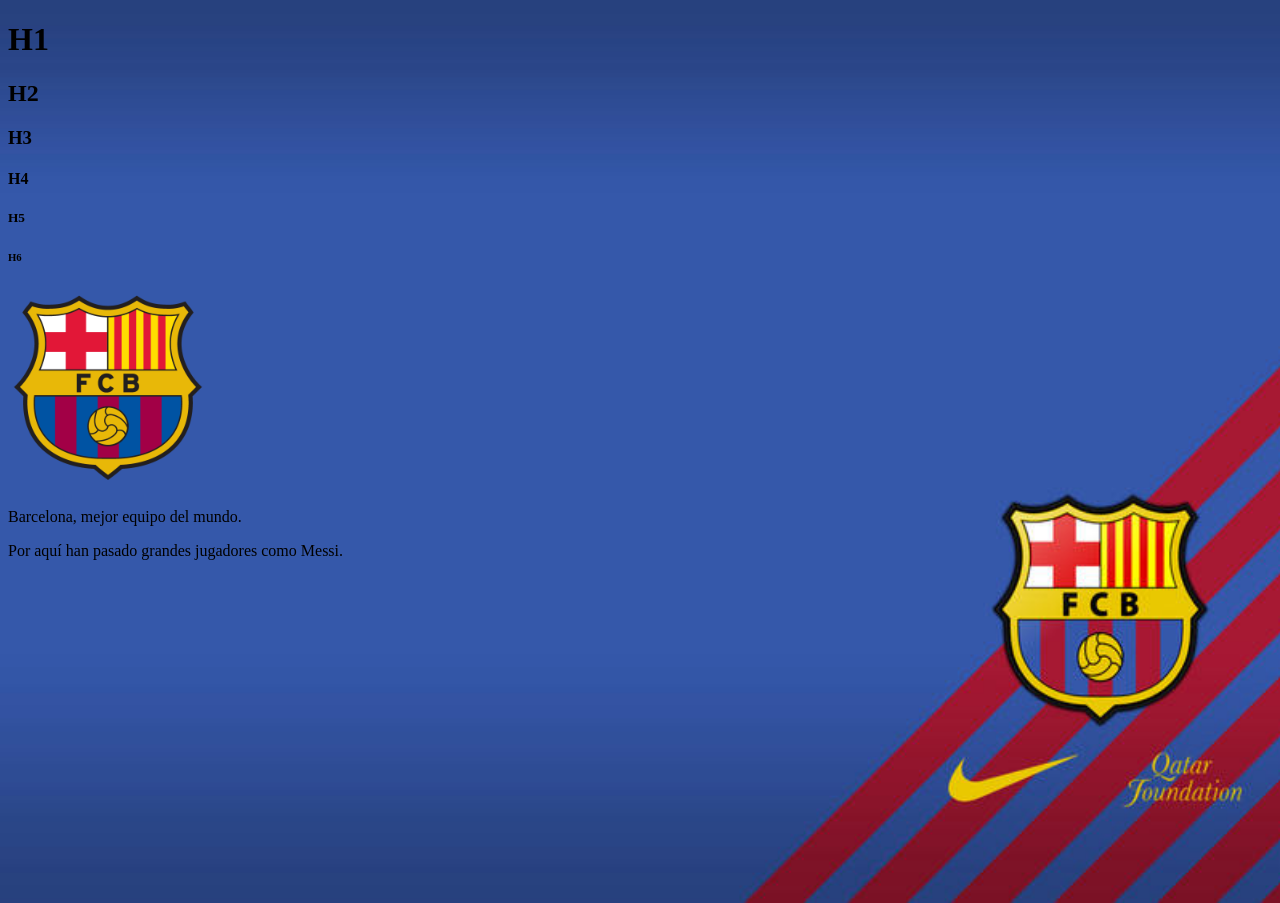
==== index.html @ af2eccf3 "Actualizacion de Archivos" ====
<!DOCTYPE html>
<html lang="en">
<head>
    <meta charset="UTF-8">
    <meta http-equiv="X-UA-Compatible" content="IE=edge">
    <meta name="viewport" content="width=device-width, initial-scale=1.0">
    <link rel="stylesheet" href="css/style.css">
    <title>Alberto Pimentel</title>
</head>
<body 
>

    <h1>H1</h1>
    <h2>H2</h2>
    <h3>H3</h3>
    <h4>H4</h4>
    <h5>H5</h5>
    <h6>H6</h6>
   
    <img src="img/barcelona.png" alt="Barcelona" width="200px" height="200px"  >

    <p>
        Barcelona, mejor equipo del mundo.
    </p>

    <p>
        Por aquí han pasado grandes jugadores como Messi.
    </p>

<iframe width="560" height="315" src="https://www.youtube.com/embed/13jQjFQmTFw" title="YouTube video player" frameborder="0" allow="accelerometer; autoplay; clipboard-write; encrypted-media; gyroscope; picture-in-picture; web-share" allowfullscreen></iframe>

</body>
</html>
---- css/style.css ----
body{
background-color: rgba(209, 129, 247, 0.637);
background-image: url(../img/fondo.jpg);
background-position: center;
background-repeat: no-repeat;
background-size: cover;
}
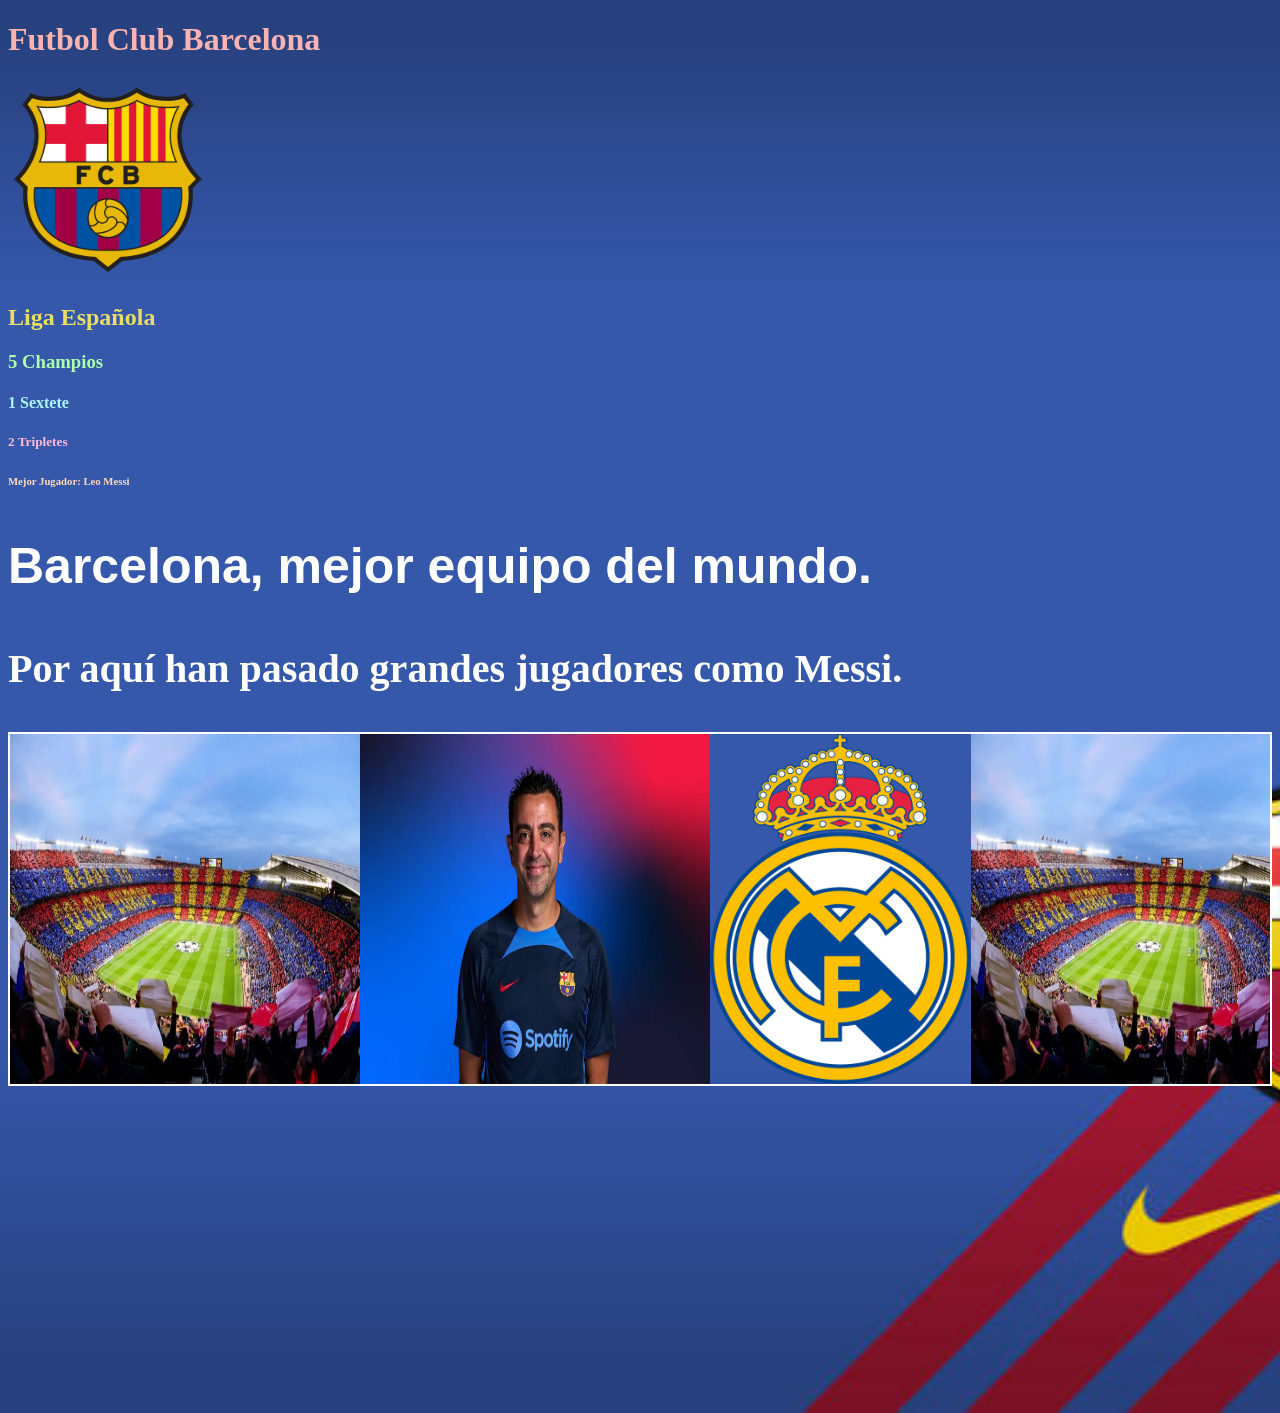
==== commit 310417f8: "Galeria de imagenes" ====
--- a/index.html
+++ b/index.html
@@ -7,25 +7,36 @@
     <link rel="stylesheet" href="css/style.css">
     <title>Alberto Pimentel</title>
 </head>
-<body 
->
+<body>
 
-    <h1>H1</h1>
-    <h2>H2</h2>
-    <h3>H3</h3>
-    <h4>H4</h4>
-    <h5>H5</h5>
-    <h6>H6</h6>
-   
+    <h1>Futbol Club Barcelona</h1>
+
     <img src="img/barcelona.png" alt="Barcelona" width="200px" height="200px"  >
 
-    <p>
+    <h2>Liga Española</h2>
+    <h3>5 Champios</h3>
+    <h4>1 Sextete </h4>
+    <h5>2 Tripletes</h5>
+    <h6>Mejor Jugador: Leo Messi</h6>
+
+
+    <p class="primer-parrafo"  >
         Barcelona, mejor equipo del mundo.
     </p>
 
-    <p>
+    <p class="segundo-parrafo">
         Por aquí han pasado grandes jugadores como Messi.
     </p>
+
+    <div class="galeria">
+        <img src="img/camp.webp" alt="Campo de barcelona">
+        <img src="img/xavi.webp" alt="Director del barcelona">
+        <img src="img/real.png" alt="Rival barcelona">
+        <img src="img/camp.webp" alt="Campo de barcelona">
+        <img src="img/xavi.webp" alt="Director del barcelona">
+        <img src="img/real.png" alt="Rival barcelona">
+
+    </div>
 
 <iframe width="560" height="315" src="https://www.youtube.com/embed/13jQjFQmTFw" title="YouTube video player" frameborder="0" allow="accelerometer; autoplay; clipboard-write; encrypted-media; gyroscope; picture-in-picture; web-share" allowfullscreen></iframe>
 
--- a/css/style.css
+++ b/css/style.css
@@ -1,7 +1,55 @@
 body{
-background-color: rgba(209, 129, 247, 0.637);
-background-image: url(../img/fondo.jpg);
-background-position: center;
-background-repeat: no-repeat;
-background-size: cover;
+    background-color: #f1f1f1;
+    background-image: url("../img/fondo.jpg");
+    background-repeat: no-repeat;
+    background-size: cover;
+    background-position: center;
+    color: white;
 }
+
+h1{
+    color: rgb(250, 179, 179);
+}
+
+h2{
+    color: rgba(255, 239, 92, 0.89);
+}
+
+h3{
+    color: rgb(174, 255, 172);
+}
+h4{
+    color: rgb(173, 245, 255);
+}
+h5{
+    color: rgb(255, 187, 215);
+}
+h6{
+    color: rgb(255, 217, 187);
+}
+
+
+.primer-parrafo{
+    color: white;
+    font-size: 50px;
+    font-family: "Arial";
+    font-weight: 700;
+}
+
+.segundo-parrafo{
+    color: white;
+    font-size: 40px;
+    font-family:cursive;
+    font-weight: 800;
+}
+
+.galeria{
+    display:flex;
+    border: 2px solid white;
+    overflow-x: scroll;
+}
+
+.galeria img{
+    width: 350px;
+    height: 350px
+}
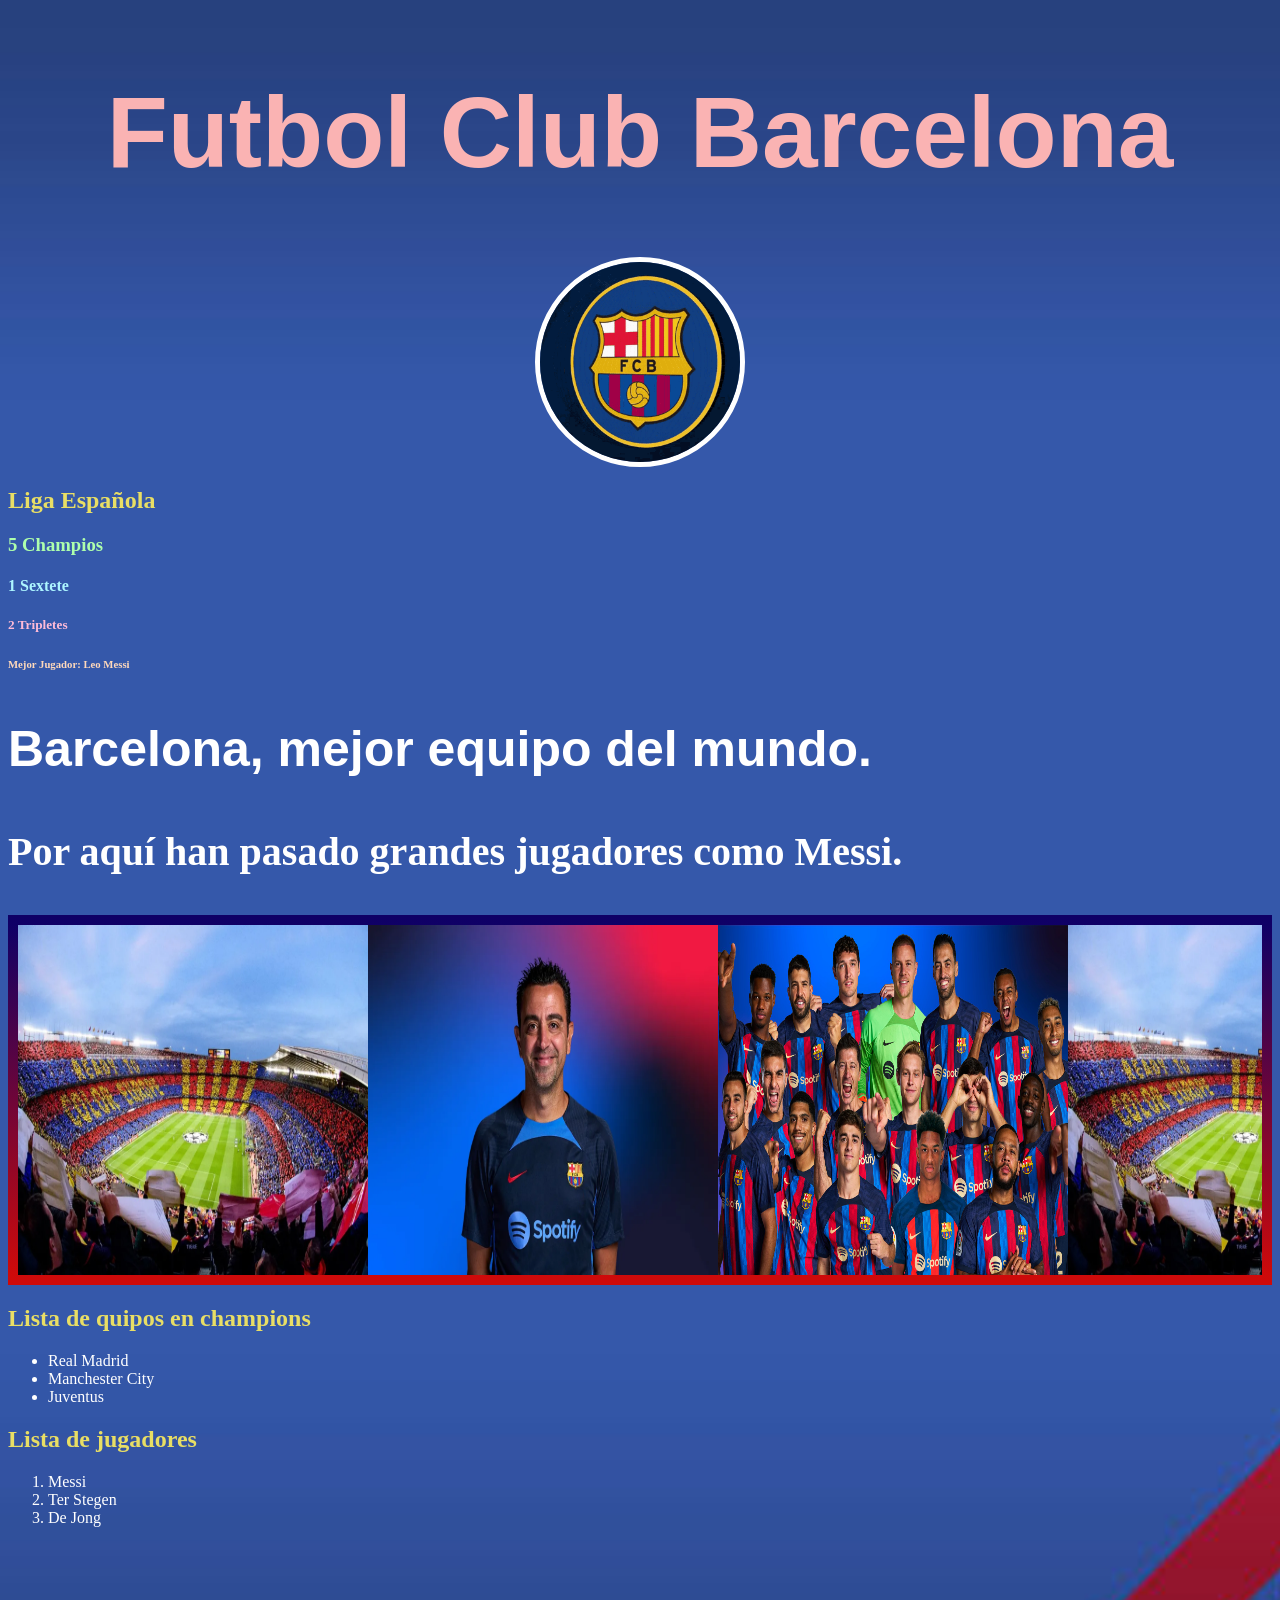
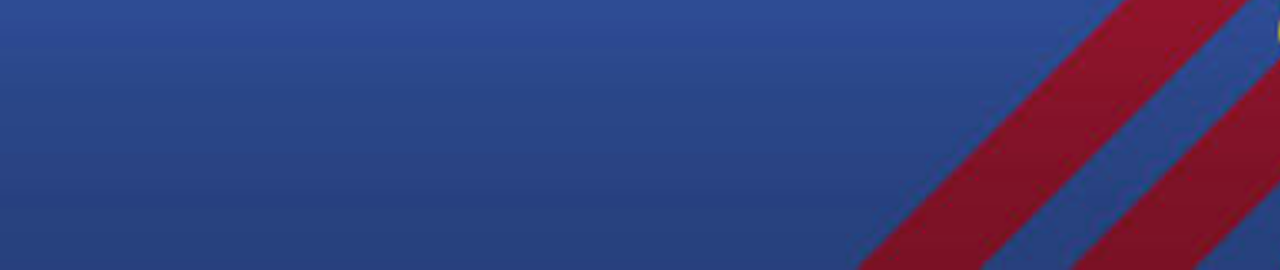
==== commit 23a79031: "Listas HTML" ====
--- a/index.html
+++ b/index.html
@@ -9,9 +9,13 @@
 </head>
 <body>
 
-    <h1>Futbol Club Barcelona</h1>
 
-    <img src="img/barcelona.png" alt="Barcelona" width="200px" height="200px"  >
+    <div class="inicio">
+        <h1>Futbol Club Barcelona</h1>
+        <img src="img/escudo.gif" alt="Barcelona" width="200px" height="200px"  >
+    </div>
+       
+  
 
     <h2>Liga Española</h2>
     <h3>5 Champios</h3>
@@ -31,12 +35,26 @@
     <div class="galeria">
         <img src="img/camp.webp" alt="Campo de barcelona">
         <img src="img/xavi.webp" alt="Director del barcelona">
-        <img src="img/real.png" alt="Rival barcelona">
+        <img src="img/real.jpg" alt="Rival barcelona">
         <img src="img/camp.webp" alt="Campo de barcelona">
         <img src="img/xavi.webp" alt="Director del barcelona">
-        <img src="img/real.png" alt="Rival barcelona">
+        <img src="img/real.jpg" alt="Rival barcelona">
 
     </div>
+
+    <h2>Lista de quipos en champions</h2>
+    <ul>
+        <li>Real Madrid</li>
+        <li>Manchester City</li>
+        <li>Juventus</li>
+    </ul>
+
+    <h2>Lista de jugadores</h2>
+    <ol>
+        <li>Messi</li>
+        <li>Ter Stegen</li>
+        <li>De Jong</li>
+    </ol>
 
 <iframe width="560" height="315" src="https://www.youtube.com/embed/13jQjFQmTFw" title="YouTube video player" frameborder="0" allow="accelerometer; autoplay; clipboard-write; encrypted-media; gyroscope; picture-in-picture; web-share" allowfullscreen></iframe>
 
--- a/css/style.css
+++ b/css/style.css
@@ -6,6 +6,25 @@
     background-position: center;
     color: white;
 }
+
+.inicio{
+    display: flex;
+    flex-direction: column;
+    align-items: center;
+}
+
+.inicio h1{
+    font-size: 100px;
+    font-family: "Arial";
+    font-weight: 700;
+}
+
+.inicio img{
+    border-radius: 100%;
+    border: 5px solid white;
+}
+
+
 
 h1{
     color: rgb(250, 179, 179);
@@ -45,7 +64,8 @@
 
 .galeria{
     display:flex;
-    border: 2px solid white;
+    border: 10px solid transparent;
+    border-image: linear-gradient(to bottom, #0f0066 0%, #ce0a0a 100%) 1;
     overflow-x: scroll;
 }
 
@@ -53,3 +73,7 @@
     width: 350px;
     height: 350px
 }
+
+
+
+
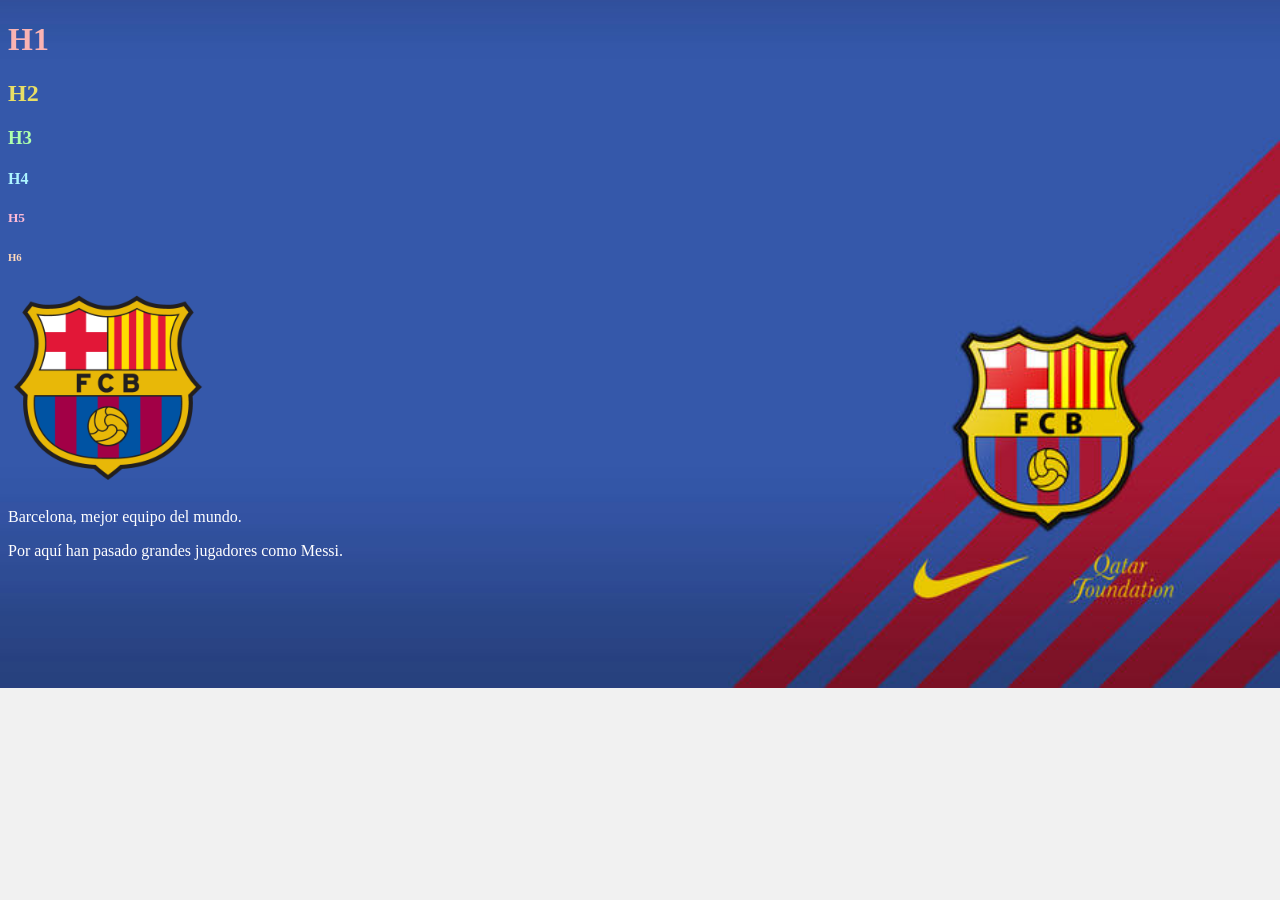
==== commit 88b7068f: "Enlaces y Navbar" ====
--- a/index.html
+++ b/index.html
@@ -7,56 +7,29 @@
     <link rel="stylesheet" href="css/style.css">
     <title>Alberto Pimentel</title>
 </head>
-<body>
+<body background="img/fondo.jpg"
+style="background-repeat: no-repeat;
+background-position: center;
+background-size: cover;
+"
+>
 
+    <h1>H1</h1>
+    <h2>H2</h2>
+    <h3>H3</h3>
+    <h4>H4</h4>
+    <h5>H5</h5>
+    <h6>H6</h6>
+   
+    <img src="img/barcelona.png" alt="Barcelona" width="200px" height="200px"  >
 
-    <div class="inicio">
-        <h1>Futbol Club Barcelona</h1>
-        <img src="img/escudo.gif" alt="Barcelona" width="200px" height="200px"  >
-    </div>
-       
-  
-
-    <h2>Liga Española</h2>
-    <h3>5 Champios</h3>
-    <h4>1 Sextete </h4>
-    <h5>2 Tripletes</h5>
-    <h6>Mejor Jugador: Leo Messi</h6>
-
-
-    <p class="primer-parrafo"  >
+    <p>
         Barcelona, mejor equipo del mundo.
     </p>
 
-    <p class="segundo-parrafo">
+    <p>
         Por aquí han pasado grandes jugadores como Messi.
     </p>
 
-    <div class="galeria">
-        <img src="img/camp.webp" alt="Campo de barcelona">
-        <img src="img/xavi.webp" alt="Director del barcelona">
-        <img src="img/real.jpg" alt="Rival barcelona">
-        <img src="img/camp.webp" alt="Campo de barcelona">
-        <img src="img/xavi.webp" alt="Director del barcelona">
-        <img src="img/real.jpg" alt="Rival barcelona">
-
-    </div>
-
-    <h2>Lista de quipos en champions</h2>
-    <ul>
-        <li>Real Madrid</li>
-        <li>Manchester City</li>
-        <li>Juventus</li>
-    </ul>
-
-    <h2>Lista de jugadores</h2>
-    <ol>
-        <li>Messi</li>
-        <li>Ter Stegen</li>
-        <li>De Jong</li>
-    </ol>
-
-<iframe width="560" height="315" src="https://www.youtube.com/embed/13jQjFQmTFw" title="YouTube video player" frameborder="0" allow="accelerometer; autoplay; clipboard-write; encrypted-media; gyroscope; picture-in-picture; web-share" allowfullscreen></iframe>
-
 </body>
 </html>
--- a/css/style.css
+++ b/css/style.css
@@ -5,6 +5,7 @@
     background-size: cover;
     background-position: center;
     color: white;
+   
 }
 
 .inicio{
@@ -75,5 +76,22 @@
 }
 
 
+nav{
+    display: flex;
+    justify-content: space-around;
+    align-items: center;
+background-color: white;
+color: black;
+}
 
 
+nav ul{
+    display: flex;
+    justify-content: space-around;
+    align-items: center;
+    list-style: none;
+}
+
+nav ul li{
+    margin: 0 10px;
+}
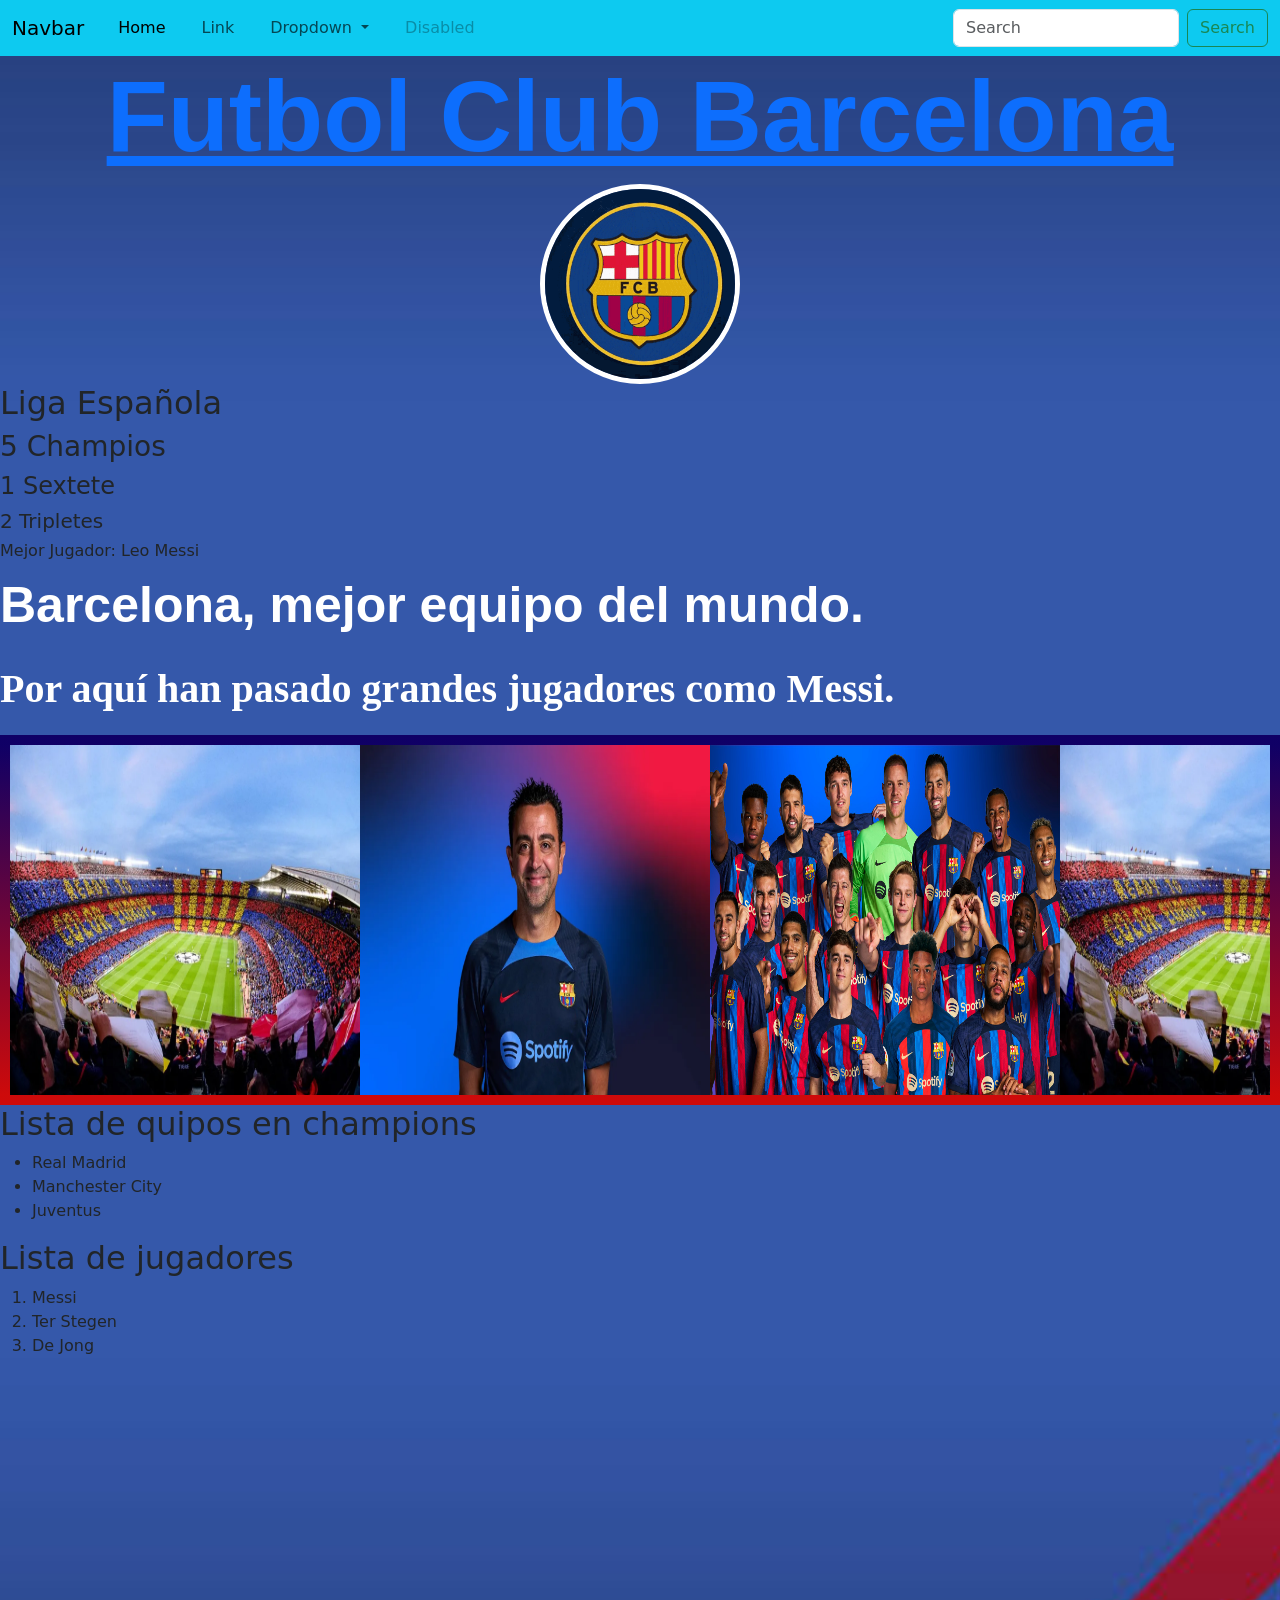
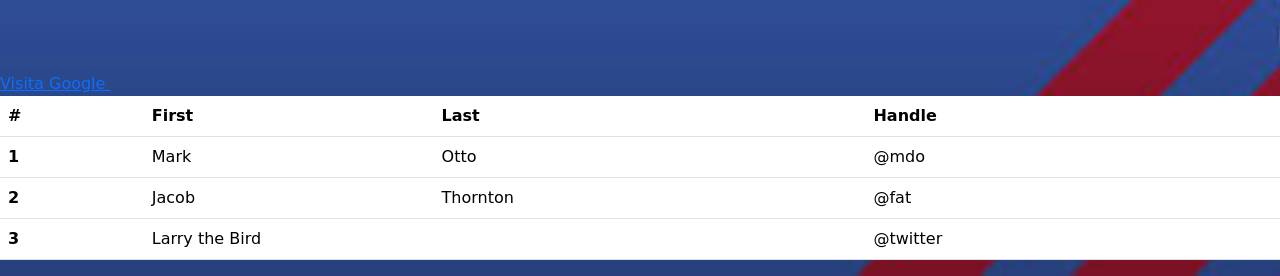
==== commit 9d162b65: "Incorporación de Bootstrap" ====
--- a/index.html
+++ b/index.html
@@ -1,35 +1,141 @@
 <!DOCTYPE html>
 <html lang="en">
-<head>
-    <meta charset="UTF-8">
-    <meta http-equiv="X-UA-Compatible" content="IE=edge">
-    <meta name="viewport" content="width=device-width, initial-scale=1.0">
-    <link rel="stylesheet" href="css/style.css">
+  <head>
+    <meta charset="UTF-8" />
+    <meta http-equiv="X-UA-Compatible" content="IE=edge" />
+    <meta name="viewport" content="width=device-width, initial-scale=1.0" />
+    <link rel="stylesheet" href="css/style.css" />
+    <link href="https://cdn.jsdelivr.net/npm/bootstrap@5.3.0-alpha3/dist/css/bootstrap.min.css" rel="stylesheet" integrity="sha384-KK94CHFLLe+nY2dmCWGMq91rCGa5gtU4mk92HdvYe+M/SXH301p5ILy+dN9+nJOZ" crossorigin="anonymous">
     <title>Alberto Pimentel</title>
-</head>
-<body background="img/fondo.jpg"
-style="background-repeat: no-repeat;
-background-position: center;
-background-size: cover;
-"
->
+  </head>
+  <body>
 
-    <h1>H1</h1>
-    <h2>H2</h2>
-    <h3>H3</h3>
-    <h4>H4</h4>
-    <h5>H5</h5>
-    <h6>H6</h6>
-   
-    <img src="img/barcelona.png" alt="Barcelona" width="200px" height="200px"  >
+    <nav class="navbar navbar-expand-lg bg-info">
+      <div class="container-fluid">
+        <a class="navbar-brand" href="#">Navbar</a>
+        <button class="navbar-toggler" type="button" data-bs-toggle="collapse" data-bs-target="#navbarSupportedContent" aria-controls="navbarSupportedContent" aria-expanded="false" aria-label="Toggle navigation">
+          <span class="navbar-toggler-icon"></span>
+        </button>
+        <div class="collapse navbar-collapse" id="navbarSupportedContent">
+          <ul class="navbar-nav me-auto mb-2 mb-lg-0">
+            <li class="nav-item">
+              <a class="nav-link active" aria-current="page" href="#">Home</a>
+            </li>
+            <li class="nav-item">
+              <a class="nav-link" href="#">Link</a>
+            </li>
+            <li class="nav-item dropdown">
+              <a class="nav-link dropdown-toggle" href="#" role="button" data-bs-toggle="dropdown" aria-expanded="false">
+                Dropdown
+              </a>
+              <ul class="dropdown-menu">
+                <li><a class="dropdown-item" href="#">Action</a></li>
+                <li><a class="dropdown-item" href="#">Another action</a></li>
+                <li><hr class="dropdown-divider"></li>
+                <li><a class="dropdown-item" href="#">Something else here</a></li>
+              </ul>
+            </li>
+            <li class="nav-item">
+              <a class="nav-link disabled">Disabled</a>
+            </li>
+          </ul>
+          <form class="d-flex" role="search">
+            <input class="form-control me-2" type="search" placeholder="Search" aria-label="Search">
+            <button class="btn btn-outline-success" type="submit">Search</button>
+          </form>
+        </div>
+      </div>
+    </nav>
+    
 
-    <p>
-        Barcelona, mejor equipo del mundo.
+    <div class="inicio">
+      <a href="#jugadores">
+        <h1>Futbol Club Barcelona</h1>
+      </a>
+
+      <img src="img/escudo.gif" alt="Barcelona" width="200px" height="200px" />
+    </div>
+
+    <h2>Liga Española</h2>
+    <h3>5 Champios</h3>
+    <h4>1 Sextete</h4>
+    <h5>2 Tripletes</h5>
+    <h6>Mejor Jugador: Leo Messi</h6>
+
+    <p id="parrafo" class="primer-parrafo">Barcelona, mejor equipo del mundo.</p>
+
+    <p class="segundo-parrafo">
+      Por aquí han pasado grandes jugadores como Messi.
     </p>
 
-    <p>
-        Por aquí han pasado grandes jugadores como Messi.
-    </p>
+    <div class="galeria">
+      <img src="img/camp.webp" alt="Campo de barcelona" />
+      <img src="img/xavi.webp" alt="Director del barcelona" />
+      <img src="img/real.jpg" alt="Rival barcelona" />
+      <img src="img/camp.webp" alt="Campo de barcelona" />
+      <img src="img/xavi.webp" alt="Director del barcelona" />
+      <img src="img/real.jpg" alt="Rival barcelona" />
+    </div>
 
-</body>
-</html>+    <h2>Lista de quipos en champions</h2>
+    <ul>
+      <li>Real Madrid</li>
+      <li>Manchester City</li>
+      <li>Juventus</li>
+    </ul>
+
+    <h2 id="jugadores">Lista de jugadores</h2>
+    <ol>
+      <li>Messi</li>
+      <li>Ter Stegen</li>
+      <li>De Jong</li>
+    </ol>
+
+    <a href="https://www.google.com" target="_blank"> Visita Google </a>
+
+    <iframe
+      width="560"
+      height="315"
+      src="https://www.youtube.com/embed/13jQjFQmTFw"
+      title="YouTube video player"
+      frameborder="0"
+      allow="accelerometer; autoplay; clipboard-write; encrypted-media; gyroscope; picture-in-picture; web-share"
+      allowfullscreen
+    ></iframe>
+
+
+
+    <table class="table">
+      <thead>
+        <tr>
+          <th scope="col">#</th>
+          <th scope="col">First</th>
+          <th scope="col">Last</th>
+          <th scope="col">Handle</th>
+        </tr>
+      </thead>
+      <tbody>
+        <tr>
+          <th scope="row">1</th>
+          <td>Mark</td>
+          <td>Otto</td>
+          <td>@mdo</td>
+        </tr>
+        <tr>
+          <th scope="row">2</th>
+          <td>Jacob</td>
+          <td>Thornton</td>
+          <td>@fat</td>
+        </tr>
+        <tr>
+          <th scope="row">3</th>
+          <td colspan="2">Larry the Bird</td>
+          <td>@twitter</td>
+        </tr>
+      </tbody>
+    </table>
+
+
+    <script src="https://cdn.jsdelivr.net/npm/bootstrap@5.3.0-alpha3/dist/js/bootstrap.bundle.min.js" integrity="sha384-ENjdO4Dr2bkBIFxQpeoTz1HIcje39Wm4jDKdf19U8gI4ddQ3GYNS7NTKfAdVQSZe" crossorigin="anonymous"></script>
+  </body>
+</html>
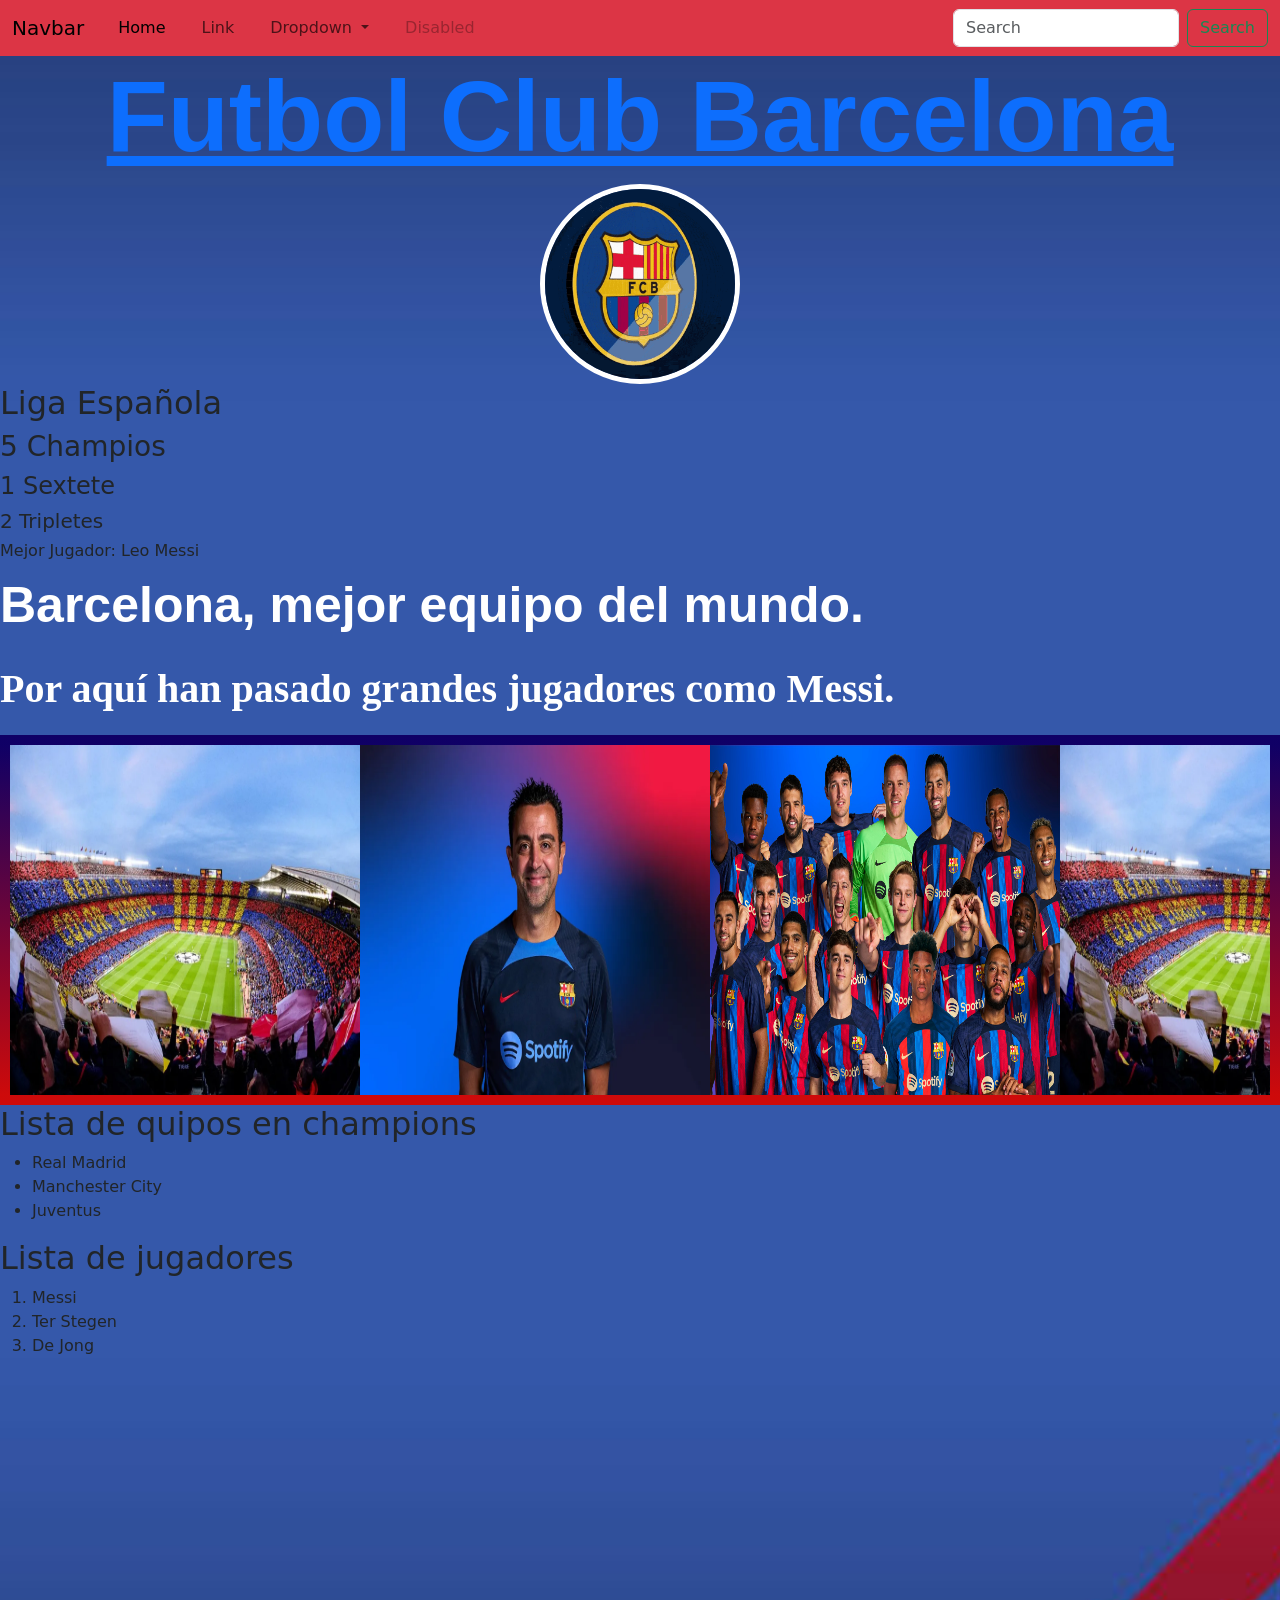
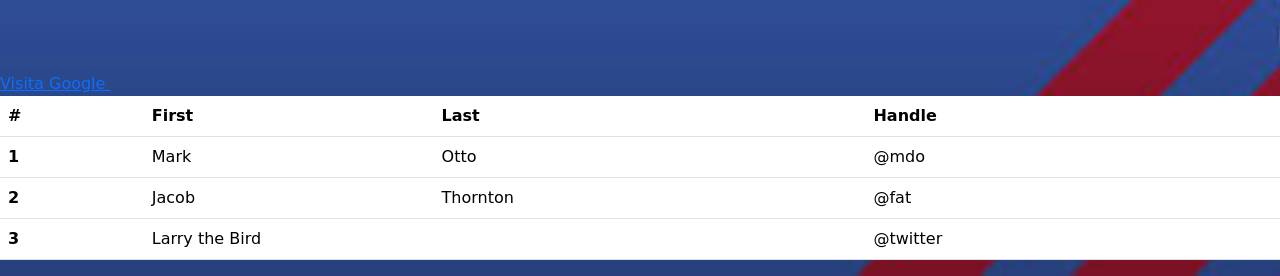
==== commit 5f6234b2: "cambio color navbar" ====
--- a/index.html
+++ b/index.html
@@ -10,7 +10,7 @@
   </head>
   <body>
 
-    <nav class="navbar navbar-expand-lg bg-info">
+    <nav class="navbar navbar-expand-lg bg-danger">
       <div class="container-fluid">
         <a class="navbar-brand" href="#">Navbar</a>
         <button class="navbar-toggler" type="button" data-bs-toggle="collapse" data-bs-target="#navbarSupportedContent" aria-controls="navbarSupportedContent" aria-expanded="false" aria-label="Toggle navigation">
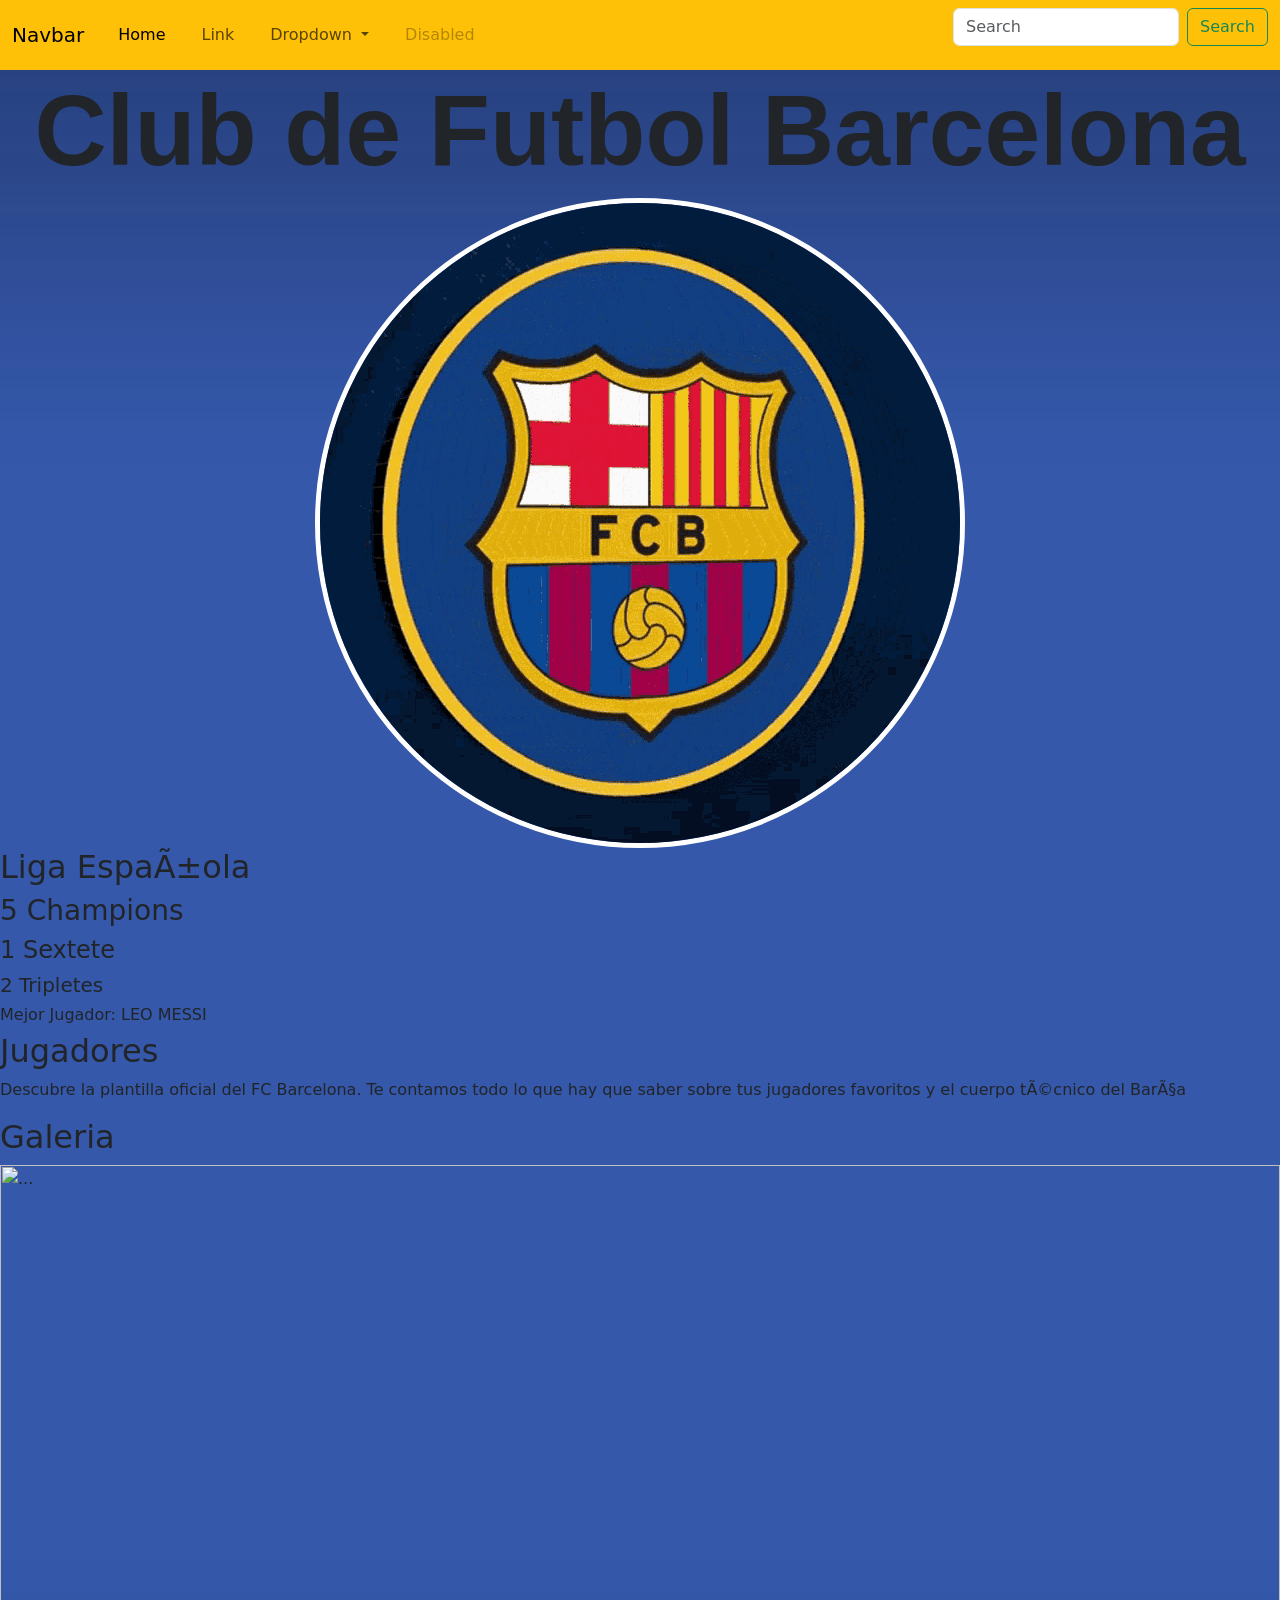
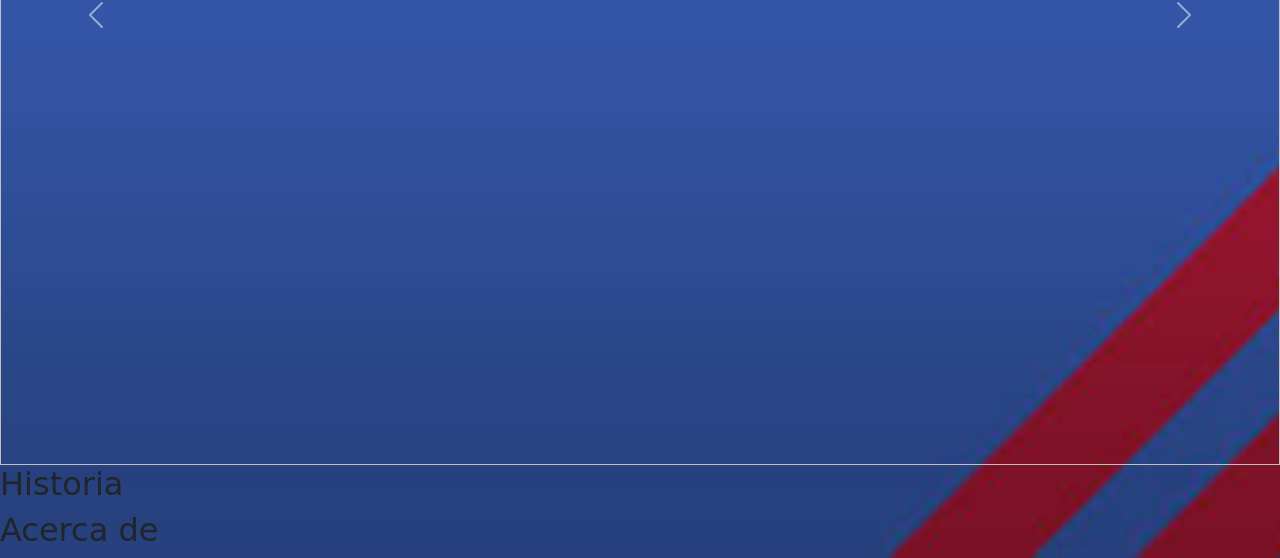
==== commit 641042ad: "Carrusel" ====
--- a/index.html
+++ b/index.html
@@ -1,141 +1,106 @@
-<!DOCTYPE html>
-<html lang="en">
-  <head>
-    <meta charset="UTF-8" />
-    <meta http-equiv="X-UA-Compatible" content="IE=edge" />
-    <meta name="viewport" content="width=device-width, initial-scale=1.0" />
-    <link rel="stylesheet" href="css/style.css" />
-    <link href="https://cdn.jsdelivr.net/npm/bootstrap@5.3.0-alpha3/dist/css/bootstrap.min.css" rel="stylesheet" integrity="sha384-KK94CHFLLe+nY2dmCWGMq91rCGa5gtU4mk92HdvYe+M/SXH301p5ILy+dN9+nJOZ" crossorigin="anonymous">
-    <title>Alberto Pimentel</title>
-  </head>
-  <body>
+<html>
+<head>
+    <title>Alberto - Pagina Web</title>
+    <link rel="stylesheet" href="css/style.css">
+    <link href="https://cdn.jsdelivr.net/npm/bootstrap@5.3.3/dist/css/bootstrap.min.css" rel="stylesheet" integrity="sha384-QWTKZyjpPEjISv5WaRU9OFeRpok6YctnYmDr5pNlyT2bRjXh0JMhjY6hW+ALEwIH" crossorigin="anonymous">
+</head>
 
-    <nav class="navbar navbar-expand-lg bg-danger">
-      <div class="container-fluid">
-        <a class="navbar-brand" href="#">Navbar</a>
-        <button class="navbar-toggler" type="button" data-bs-toggle="collapse" data-bs-target="#navbarSupportedContent" aria-controls="navbarSupportedContent" aria-expanded="false" aria-label="Toggle navigation">
-          <span class="navbar-toggler-icon"></span>
-        </button>
-        <div class="collapse navbar-collapse" id="navbarSupportedContent">
-          <ul class="navbar-nav me-auto mb-2 mb-lg-0">
-            <li class="nav-item">
-              <a class="nav-link active" aria-current="page" href="#">Home</a>
-            </li>
-            <li class="nav-item">
-              <a class="nav-link" href="#">Link</a>
-            </li>
-            <li class="nav-item dropdown">
-              <a class="nav-link dropdown-toggle" href="#" role="button" data-bs-toggle="dropdown" aria-expanded="false">
-                Dropdown
-              </a>
-              <ul class="dropdown-menu">
-                <li><a class="dropdown-item" href="#">Action</a></li>
-                <li><a class="dropdown-item" href="#">Another action</a></li>
-                <li><hr class="dropdown-divider"></li>
-                <li><a class="dropdown-item" href="#">Something else here</a></li>
-              </ul>
-            </li>
-            <li class="nav-item">
-              <a class="nav-link disabled">Disabled</a>
-            </li>
-          </ul>
-          <form class="d-flex" role="search">
-            <input class="form-control me-2" type="search" placeholder="Search" aria-label="Search">
-            <button class="btn btn-outline-success" type="submit">Search</button>
-          </form>
+<body> 
+
+    <nav class="navbar  navbar-expand-lg bg-warning">
+        <div class="container-fluid">
+          <a class="navbar-brand" href="#">Navbar</a>
+          <button class="navbar-toggler" type="button" data-bs-toggle="collapse" data-bs-target="#navbarSupportedContent" aria-controls="navbarSupportedContent" aria-expanded="false" aria-label="Toggle navigation">
+            <span class="navbar-toggler-icon"></span>
+          </button>
+          <div class="collapse navbar-collapse" id="navbarSupportedContent">
+            <ul class="navbar-nav me-auto mb-2 mb-lg-0">
+              <li class="nav-item">
+                <a class="nav-link active" aria-current="page" href="#">Home</a>
+              </li>
+              <li class="nav-item">
+                <a class="nav-link" href="#">Link</a>
+              </li>
+              <li class="nav-item dropdown">
+                <a class="nav-link dropdown-toggle" href="#" role="button" data-bs-toggle="dropdown" aria-expanded="false">
+                  Dropdown
+                </a>
+                <ul class="dropdown-menu">
+                  <li><a class="dropdown-item" href="#">Action</a></li>
+                  <li><a class="dropdown-item" href="#">Another action</a></li>
+                  <li><hr class="dropdown-divider"></li>
+                  <li><a class="dropdown-item" href="#">Something else here</a></li>
+                </ul>
+              </li>
+              <li class="nav-item">
+                <a class="nav-link disabled" aria-disabled="true">Disabled</a>
+              </li>
+            </ul>
+            <form class="d-flex" role="search">
+              <input class="form-control me-2" type="search" placeholder="Search" aria-label="Search">
+              <button class="btn btn-outline-success" type="submit">Search</button>
+            </form>
+          </div>
         </div>
-      </div>
-    </nav>
-    
+      </nav>
 
-    <div class="inicio">
-      <a href="#jugadores">
-        <h1>Futbol Club Barcelona</h1>
-      </a>
-
-      <img src="img/escudo.gif" alt="Barcelona" width="200px" height="200px" />
+    <div class="inicio" >
+        <h1>Club de Futbol Barcelona</h1>
+        <img src="img/escudo.gif" alt="Logo"> 
     </div>
 
-    <h2>Liga Española</h2>
-    <h3>5 Champios</h3>
-    <h4>1 Sextete</h4>
-    <h5>2 Tripletes</h5>
-    <h6>Mejor Jugador: Leo Messi</h6>
-
-    <p id="parrafo" class="primer-parrafo">Barcelona, mejor equipo del mundo.</p>
-
-    <p class="segundo-parrafo">
-      Por aquí han pasado grandes jugadores como Messi.
-    </p>
-
-    <div class="galeria">
-      <img src="img/camp.webp" alt="Campo de barcelona" />
-      <img src="img/xavi.webp" alt="Director del barcelona" />
-      <img src="img/real.jpg" alt="Rival barcelona" />
-      <img src="img/camp.webp" alt="Campo de barcelona" />
-      <img src="img/xavi.webp" alt="Director del barcelona" />
-      <img src="img/real.jpg" alt="Rival barcelona" />
-    </div>
-
-    <h2>Lista de quipos en champions</h2>
-    <ul>
-      <li>Real Madrid</li>
-      <li>Manchester City</li>
-      <li>Juventus</li>
-    </ul>
-
-    <h2 id="jugadores">Lista de jugadores</h2>
-    <ol>
-      <li>Messi</li>
-      <li>Ter Stegen</li>
-      <li>De Jong</li>
-    </ol>
-
-    <a href="https://www.google.com" target="_blank"> Visita Google </a>
-
-    <iframe
-      width="560"
-      height="315"
-      src="https://www.youtube.com/embed/13jQjFQmTFw"
-      title="YouTube video player"
-      frameborder="0"
-      allow="accelerometer; autoplay; clipboard-write; encrypted-media; gyroscope; picture-in-picture; web-share"
-      allowfullscreen
-    ></iframe>
+<h2>Liga Española</h2>
+<h3>5 Champions</h3>
+<h4>1 Sextete</h4>
+<h5>2 Tripletes</h5>
+<h6>Mejor Jugador: LEO MESSI</h6>
 
 
 
-    <table class="table">
-      <thead>
-        <tr>
-          <th scope="col">#</th>
-          <th scope="col">First</th>
-          <th scope="col">Last</th>
-          <th scope="col">Handle</th>
-        </tr>
-      </thead>
-      <tbody>
-        <tr>
-          <th scope="row">1</th>
-          <td>Mark</td>
-          <td>Otto</td>
-          <td>@mdo</td>
-        </tr>
-        <tr>
-          <th scope="row">2</th>
-          <td>Jacob</td>
-          <td>Thornton</td>
-          <td>@fat</td>
-        </tr>
-        <tr>
-          <th scope="row">3</th>
-          <td colspan="2">Larry the Bird</td>
-          <td>@twitter</td>
-        </tr>
-      </tbody>
-    </table>
+<section id="jugadores" >
+    <h2>Jugadores</h2>
+    <p>
+        Descubre la plantilla oficial del FC Barcelona. Te contamos todo lo que hay que saber sobre tus jugadores
+        favoritos y el cuerpo técnico del Barça
+    </p>
+</section>
 
+<section id="galeria">
+    <h2>Galeria</h2>
 
-    <script src="https://cdn.jsdelivr.net/npm/bootstrap@5.3.0-alpha3/dist/js/bootstrap.bundle.min.js" integrity="sha384-ENjdO4Dr2bkBIFxQpeoTz1HIcje39Wm4jDKdf19U8gI4ddQ3GYNS7NTKfAdVQSZe" crossorigin="anonymous"></script>
-  </body>
-</html>
+    <div id="carouselExampleFade" class="carousel slide carousel-fade">
+      <div class="carousel-inner">
+        <div class="carousel-item active">
+          <img src="..." class="d-block w-100" alt="...">
+        </div>
+        <div class="carousel-item">
+          <img src="..." class="d-block w-100" alt="...">
+        </div>
+        <div class="carousel-item">
+          <img src="..." class="d-block w-100" alt="...">
+        </div>
+      </div>
+      <button class="carousel-control-prev" type="button" data-bs-target="#carouselExampleFade" data-bs-slide="prev">
+        <span class="carousel-control-prev-icon" aria-hidden="true"></span>
+        <span class="visually-hidden">Previous</span>
+      </button>
+      <button class="carousel-control-next" type="button" data-bs-target="#carouselExampleFade" data-bs-slide="next">
+        <span class="carousel-control-next-icon" aria-hidden="true"></span>
+        <span class="visually-hidden">Next</span>
+      </button>
+    </div>
+    
+</section>
+
+<section id="historia">
+    <h2>Historia</h2>
+</section>
+
+<section id="Acerca">
+    <h2>Acerca de</h2>
+</section>
+
+<script src="https://cdn.jsdelivr.net/npm/bootstrap@5.3.3/dist/js/bootstrap.bundle.min.js" integrity="sha384-YvpcrYf0tY3lHB60NNkmXc5s9fDVZLESaAA55NDzOxhy9GkcIdslK1eN7N6jIeHz" crossorigin="anonymous"></script>
+
+</body>
+</html>
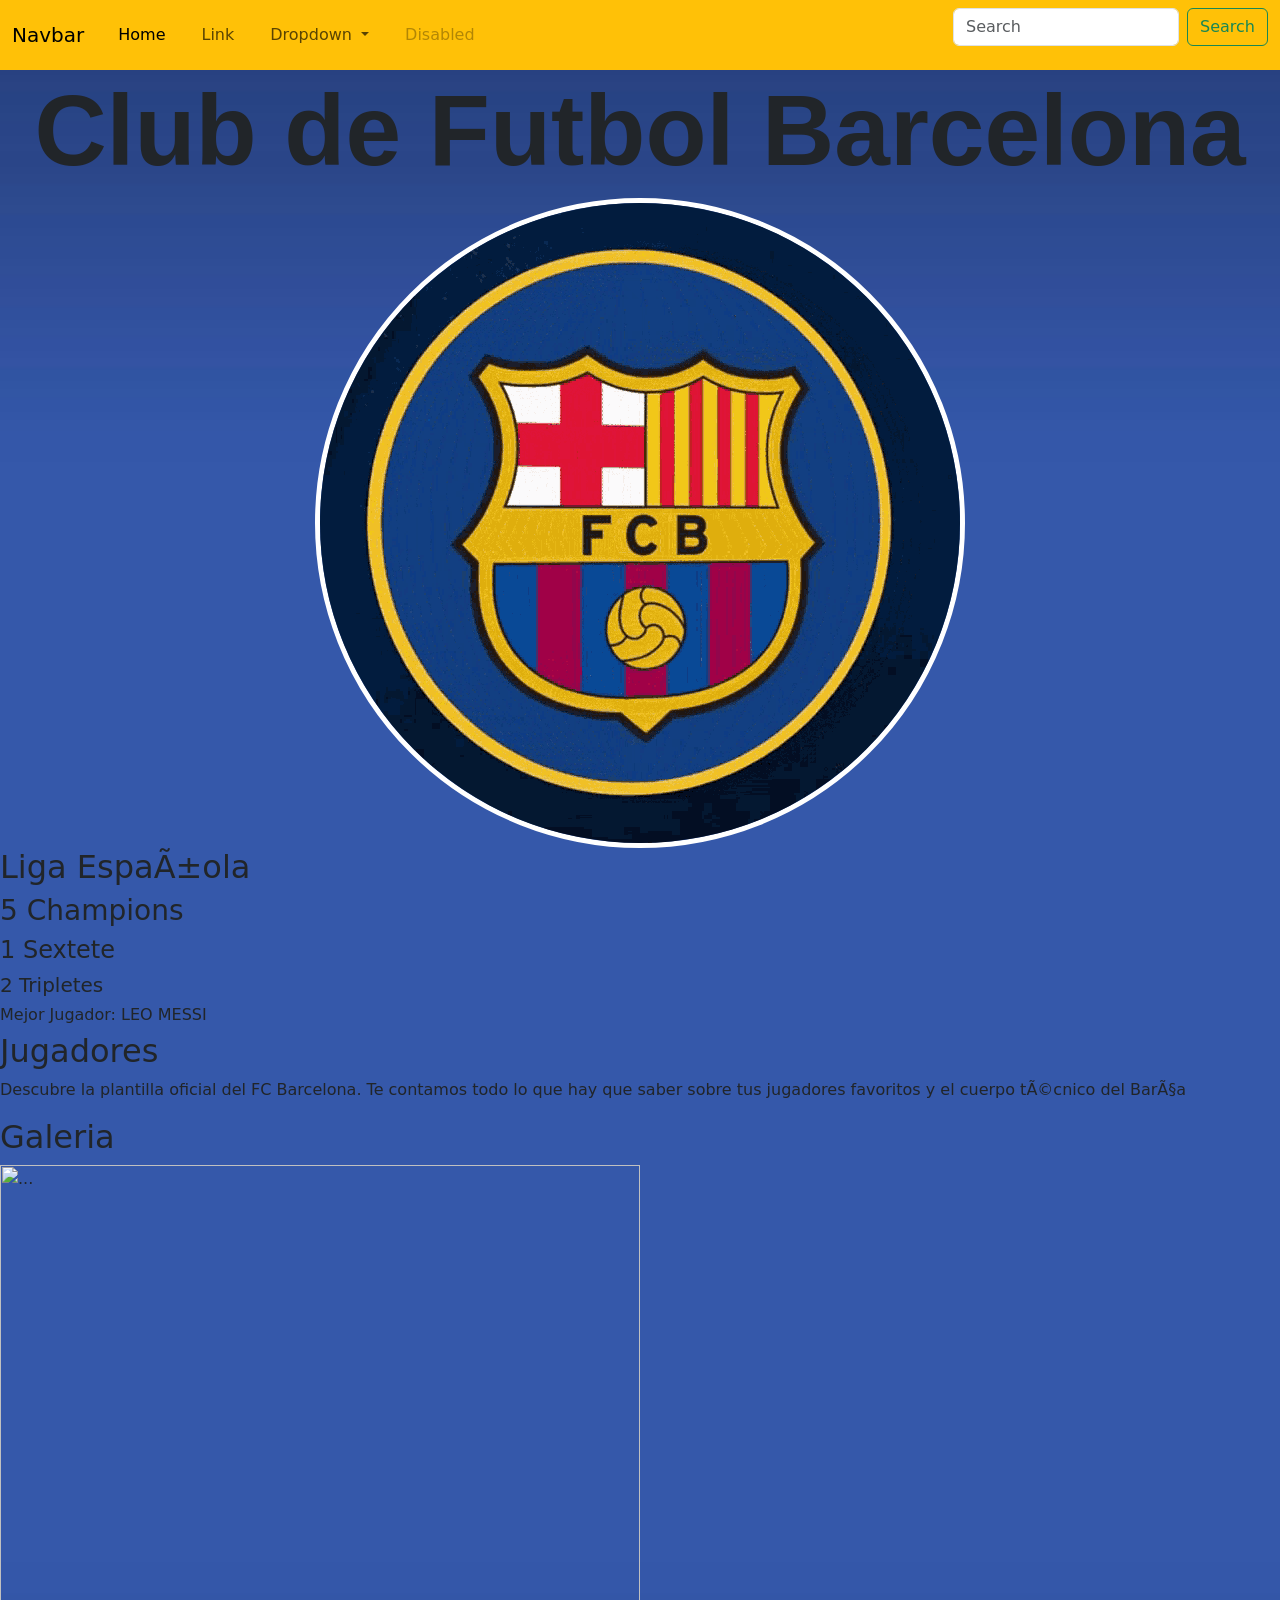
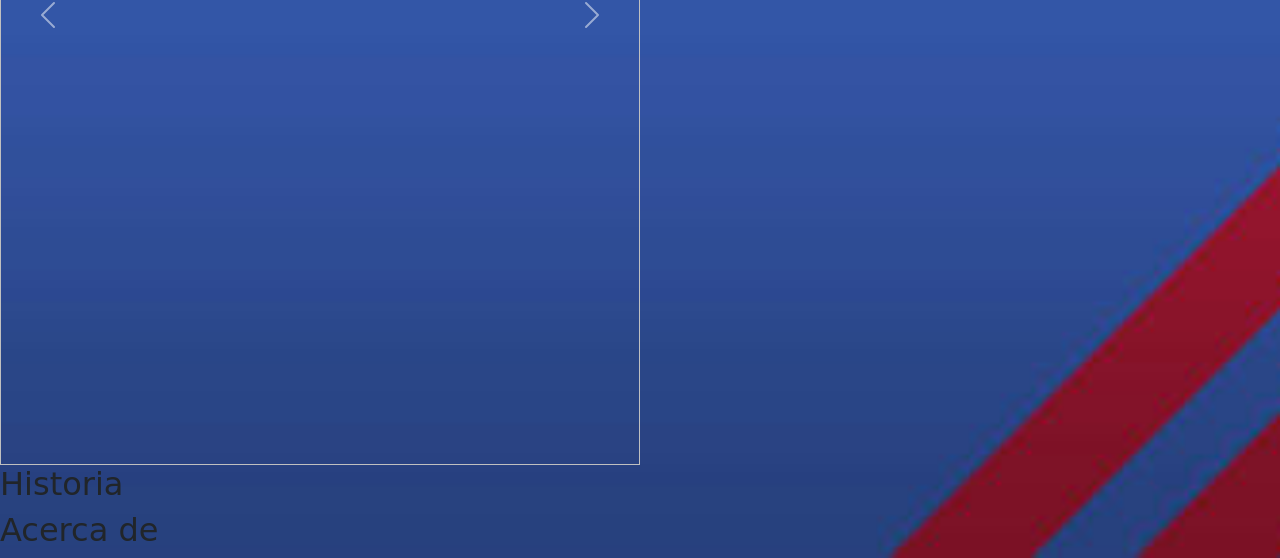
==== commit d04efea9: "Imagenes en carrusel" ====
--- a/index.html
+++ b/index.html
@@ -68,16 +68,16 @@
 <section id="galeria">
     <h2>Galeria</h2>
 
-    <div id="carouselExampleFade" class="carousel slide carousel-fade">
+    <div id="carouselExampleFade" class="carousel slide carousel-fade w-50 ">
       <div class="carousel-inner">
         <div class="carousel-item active">
-          <img src="..." class="d-block w-100" alt="...">
+          <img src="img/1.avif" class="d-block w-100" alt="...">
         </div>
         <div class="carousel-item">
-          <img src="..." class="d-block w-100" alt="...">
+          <img src="img/2.jpg" class="d-block w-100" alt="...">
         </div>
         <div class="carousel-item">
-          <img src="..." class="d-block w-100" alt="...">
+          <img src="img/3.jpg" class="d-block w-100" alt="...">
         </div>
       </div>
       <button class="carousel-control-prev" type="button" data-bs-target="#carouselExampleFade" data-bs-slide="prev">
